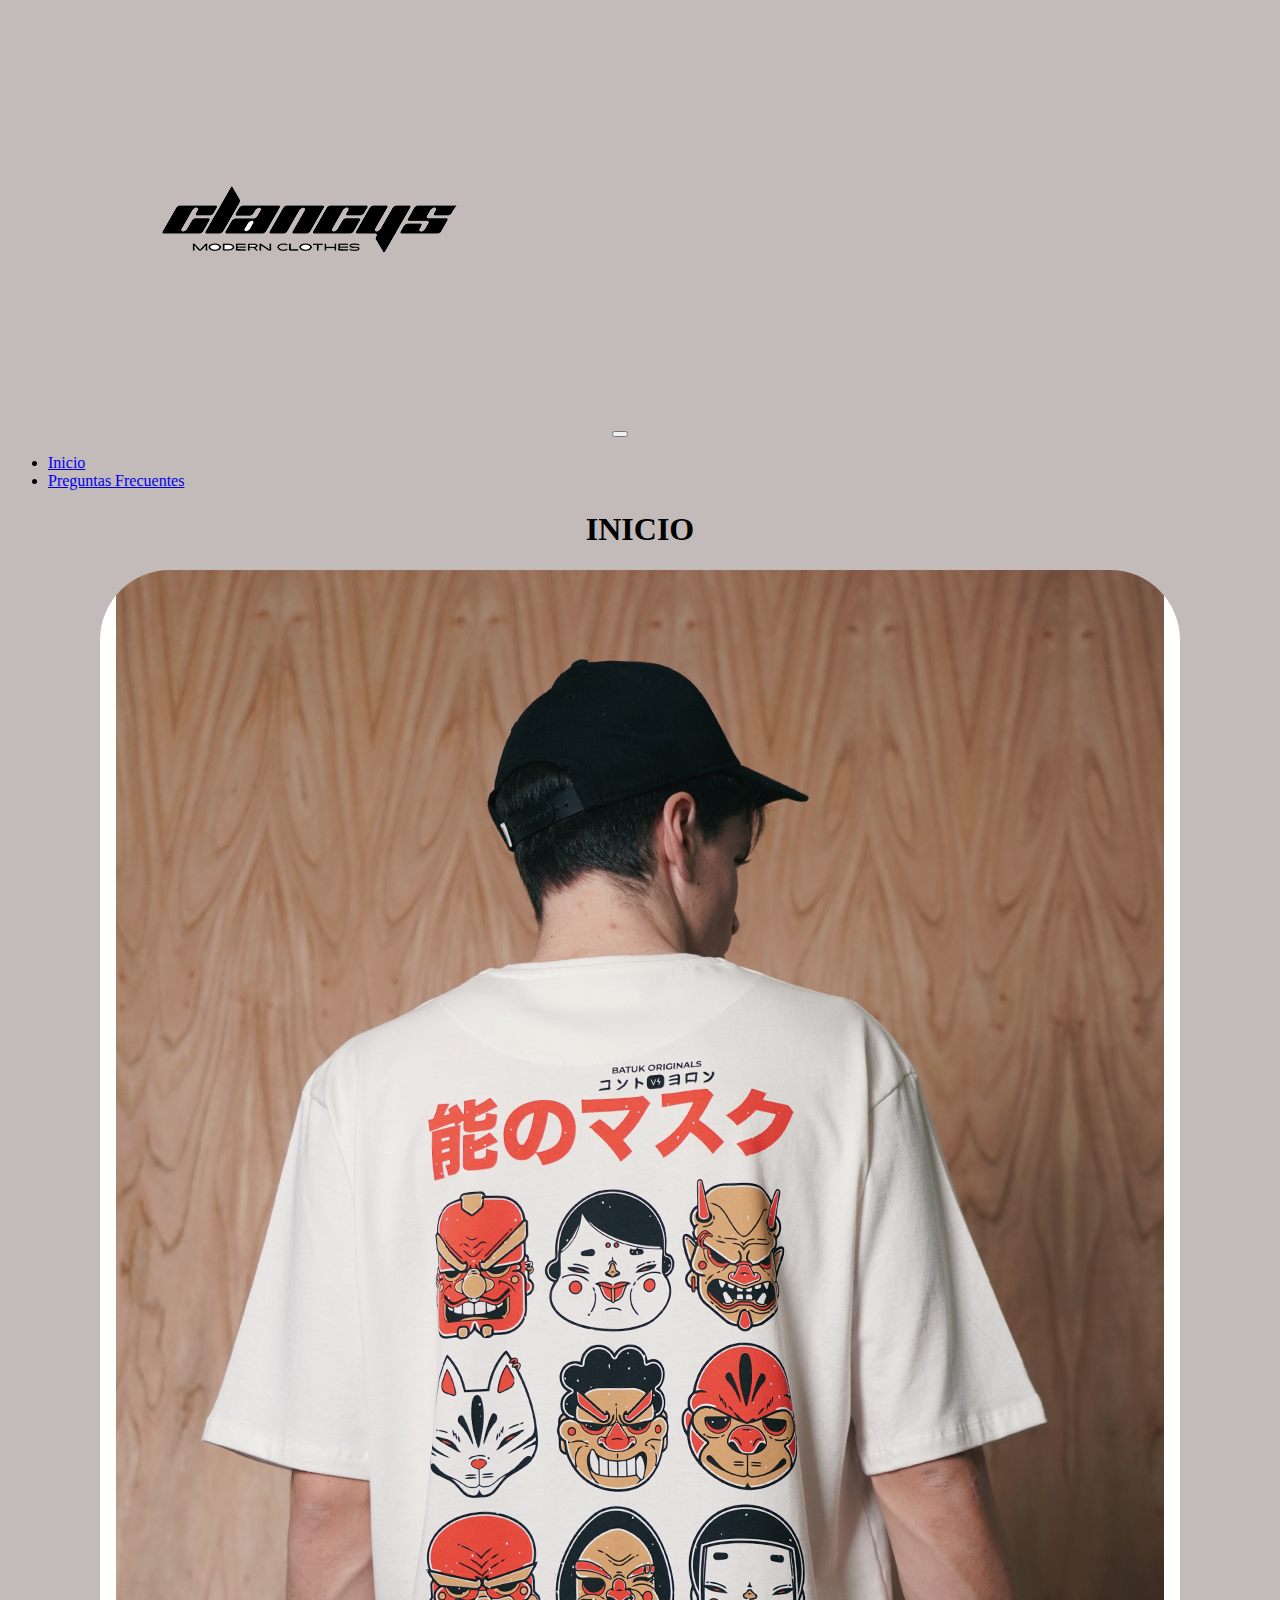
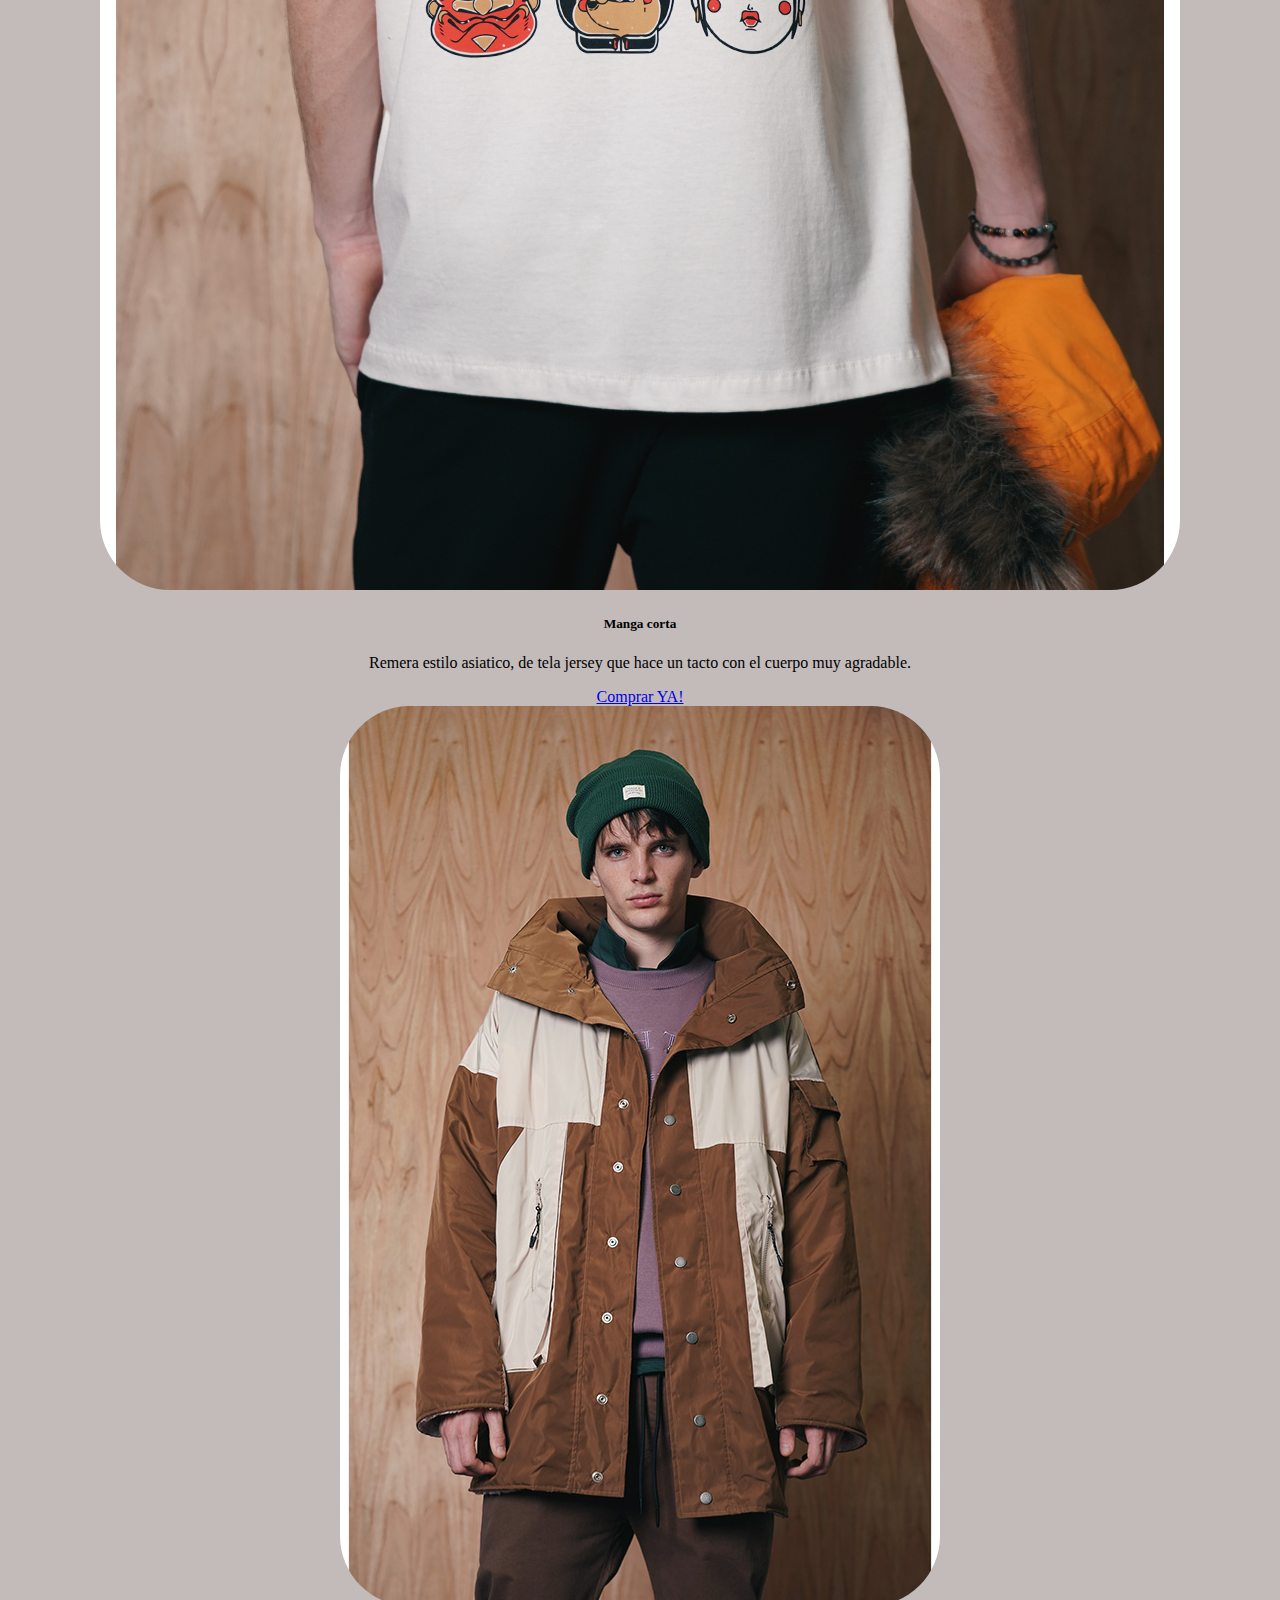
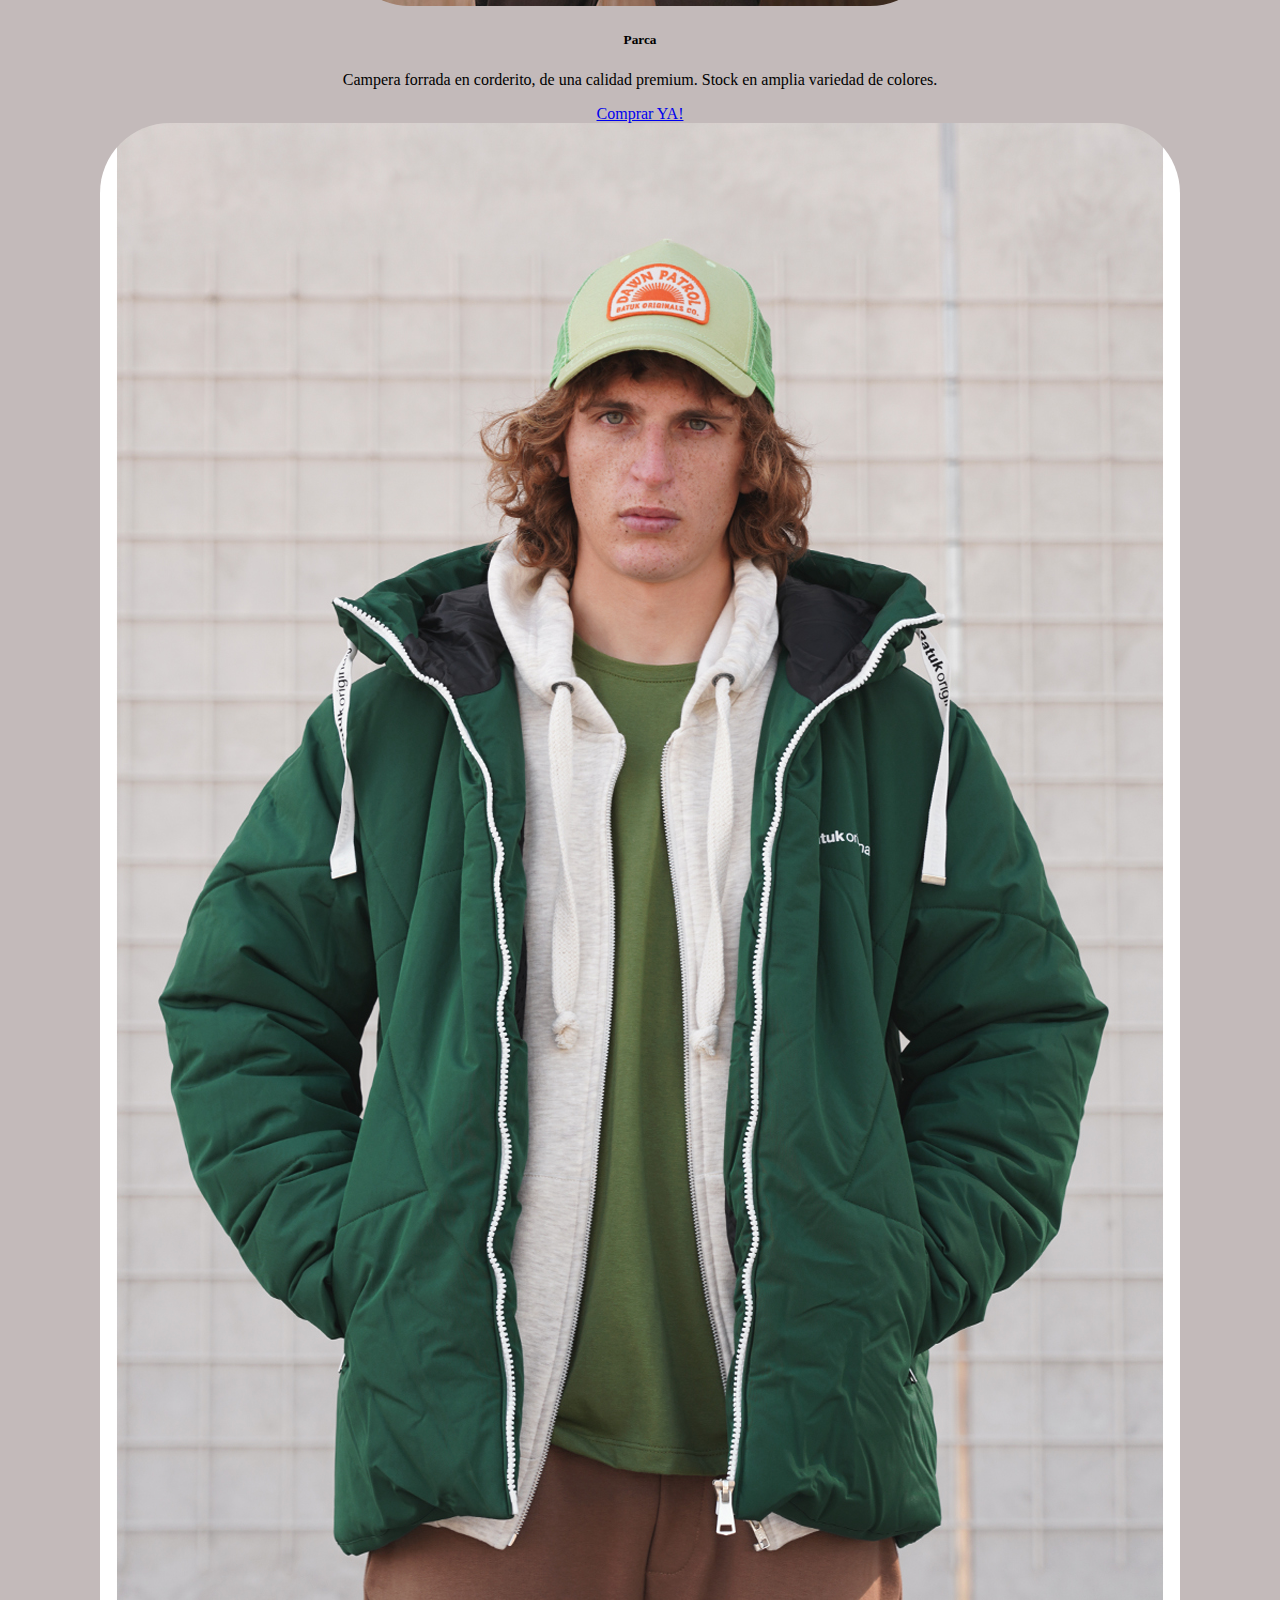
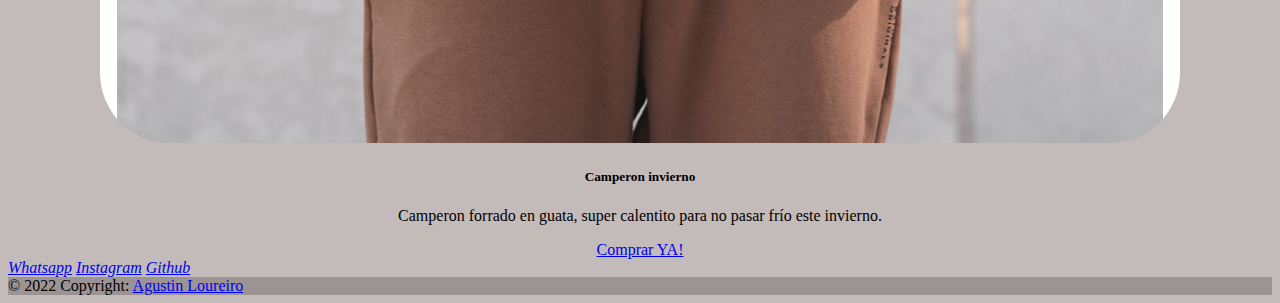
==== index.html @ 79a28f1b "agora sim" ====
<!doctype html>
<html lang="es">

<head>
    <!-- Required meta tags -->
    <meta charset="utf-8">
    <meta name="viewport" content="width=device-width, initial-scale=1">
    <!-- Bootstrap CSS -->
    <link href="https://cdn.jsdelivr.net/npm/bootstrap@5.1.3/dist/css/bootstrap.min.css" rel="stylesheet"
        integrity="sha384-1BmE4kWBq78iYhFldvKuhfTAU6auU8tT94WrHftjDbrCEXSU1oBoqyl2QvZ6jIW3" crossorigin="anonymous">
        <link href="https://unpkg.com/aos@2.3.1/dist/aos.css" rel="stylesheet">
        <!-- NUESTRO CSS -->
    <link rel="stylesheet" href="../css/estilo.css">
    <title>Clancys Boootstrap</title>
</head>

<body>
    <div class="container-fluid">
        <!-- LOGO + NAV -->
        <div class="row">
            <div class="col-12 col-lg-12">
                <nav class="navbar navbar-expand-lg navbar-light bgPrimario">
                    <div class="container-fluid">
                        <a class="navbar-brand" href="#"><img src="../assets/clancys.png" alt="" class="img-fluid"></a>
                        <button class="navbar-toggler" type="button" data-bs-toggle="collapse"
                            data-bs-target="#navbarNav" aria-controls="navbarNav" aria-expanded="false"
                            aria-label="Toggle navigation">
                            <span class="navbar-toggler-icon"></span>
                        </button>
                        <div class="collapse navbar-collapse justify-content-end" id="navbarNav">
                            <ul class="navbar-nav">
                                <li class="nav-item">
                                    <a class="nav-link active" aria-current="page" href="#">Inicio</a>
                                </li>
                                <li class="nav-item">
                                    <a class="nav-link" href="preguntasfrecuentes.html">Preguntas Frecuentes</a>
                                </li>
                            </ul>
                        </div>
                    </div>
                </nav>
            </div>
        </div>
    </div>
    <div class="container-fluid">
        <!-- CARRUSEL
        <div class="row mb-5">
            <div class="col-12 col-lg-12">
                <div id="carouselExampleIndicators" class="carousel slide p-5" data-bs-ride="carousel">
                    <div class="carousel-indicators">
                        <button type="button" data-bs-target="#carouselExampleIndicators" data-bs-slide-to="0"
                            class="active" aria-current="true" aria-label="Slide 1"></button>
                        <button type="button" data-bs-target="#carouselExampleIndicators" data-bs-slide-to="1"
                            aria-label="Slide 2"></button>
                        <button type="button" data-bs-target="#carouselExampleIndicators" data-bs-slide-to="2"
                            aria-label="Slide 3"></button>
                    </div>
                    <div class="carousel-inner">
                        <div class="carousel-item active">
                            <img src="../assets/foto11.png" class="d-block w-100" alt="Modelaje de prendas" >
                        </div>
                        <div class="carousel-item">
                            <img src="../assets/foto12.png" class="d-block w-100" alt="Modelaje de prendas" >
                        </div>
                        <div class="carousel-item">
                            <img src="../assets/foto13.png" class="d-block w-100" alt="Modelaje de prendas" >
                        </div>
                    </div>
                    <button class="carousel-control-prev" type="button" data-bs-target="#carouselExampleIndicators"
                        data-bs-slide="prev">
                        <span class="carousel-control-prev-icon" aria-hidden="true"></span>
                        <span class="visually-hidden">Previous</span>
                    </button>
                    <button class="carousel-control-next" type="button" data-bs-target="#carouselExampleIndicators"
                        data-bs-slide="next">
                        <span class="carousel-control-next-icon" aria-hidden="true"></span>
                        <span class="visually-hidden">Next</span>
                    </button>
                </div>
            </div>
        </div>
    </div> -->
    <main class="container-fluid">
        <!-- CONTENIDO -->
        <div class="row">
            <div class="col-12 col-lg-12 ">
                <h1 class="tittle centrar mb-5">INICIO</h1>
            </div>
            <div class="row ">
                <div class="col-12 col-lg-4">
                    <div class="card centrar m-5">
                        <img src="../assets/img3.jpg" class="card-img-top" alt="...">
                        <div class="card-body">
                            <h5 class="card-title">Manga corta</h5>
                            <p class="card-text">Remera estilo asiatico, de tela jersey que hace un tacto con el cuerpo muy agradable.</p>
                            <a href="https://clancys.empretienda.com.ar/" class="btn btn-primary">Comprar YA!</a>
                        </div>
                    </div>
                </div>
                <div class="col-12 col-lg-4">
                    <div class="card centrar m-5">
                        <img src="../assets/img1.jpg" class="card-img-top" alt="...">
                        <div class="card-body">
                            <h5 class="card-title">Parca</h5>
                            <p class="card-text">Campera forrada en corderito, de una calidad premium. Stock en amplia variedad de colores.</p>
                            <a href="https://clancys.empretienda.com.ar/" class="btn btn-primary">Comprar YA!</a>
                        </div>
                    </div>
                </div>
                <div class="col-12 col-lg-4">
                    <div class="card centrar m-5">
                        <img src="../assets/img2.jpg" class="card-img-top" alt="...">
                        <div class="card-body">
                            <h5 class="card-title">Camperon invierno</h5>
                            <p class="card-text">Camperon forrado en guata, super calentito para no pasar frío este invierno.</p>
                            <a href="https://clancys.empretienda.com.ar/" class="btn btn-primary">Comprar YA!</a>
                        </div>
                    </div>
                </div>
            </div>
        </div>
    </main>
    <footer class="bg-danger text-center text-white">
        <!-- Grid container -->
        <div class="container p-4 pb-0">
            <!-- Section: Social media -->
            <section class="mb-4">
                <!-- Wpp -->
                <a class="btn btn-outline-light btn-floating m-1" href="https://wa.me/5491159362683" role="button"><i
                        class="fab fa-google">Whatsapp</i></a>
                <!-- Instagram -->
                <a class="btn btn-outline-light btn-floating m-1" href="https://www.instagram.com/" target="_blank"
                    role="button"><i class="fab fa-instagram">Instagram</i></a>
                <!-- Github -->
                <a class="btn btn-outline-light btn-floating m-1" href="https://github.com/AgusLoureiro" target="_blank"
                    role="button"><i class="fab fa-github">Github</i></a>
            </section>
            <!-- Section: Social media -->
        </div>
        <!-- Grid container -->
        <!-- Copyright -->
        <div class="text-center p-3" style="background-color: rgba(0, 0, 0, 0.2);">
            © 2022 Copyright:
            <a class="text-white" href="https://mdbootstrap.com/">Agustin Loureiro</a>
        </div>
        <!-- Copyright -->
    </footer>
    <script src="https://unpkg.com/aos@2.3.1/dist/aos.js"></script>
    <!-- Option 1: Bootstrap Bundle with Popper -->
    <script src="https://cdn.jsdelivr.net/npm/bootstrap@5.1.3/dist/js/bootstrap.bundle.min.js"
        integrity="sha384-ka7Sk0Gln4gmtz2MlQnikT1wXgYsOg+OMhuP+IlRH9sENBO0LRn5q+8nbTov4+1p"
        crossorigin="anonymous"></script>

</body>

</html>
---- css/estilo.css ----
@media only screen and (max-width: 768px){
	.navbar-brand{width: 60%;}
}
.centrar{text-align: center;}
@media only screen and (max-width: 1024px){
	.navbar-collapse {
		justify-content: flex-end;
	}
}
.bgColor{
	color: var(--bs-red);
}

.parraf{
	font-size: 1.5rem;
	padding-left: 2rem;

}
body{
	background-color:#C3BABA;
}

img{
	border-radius: 70px;
}
.tittle{
	color: var(--bs-danger);
}
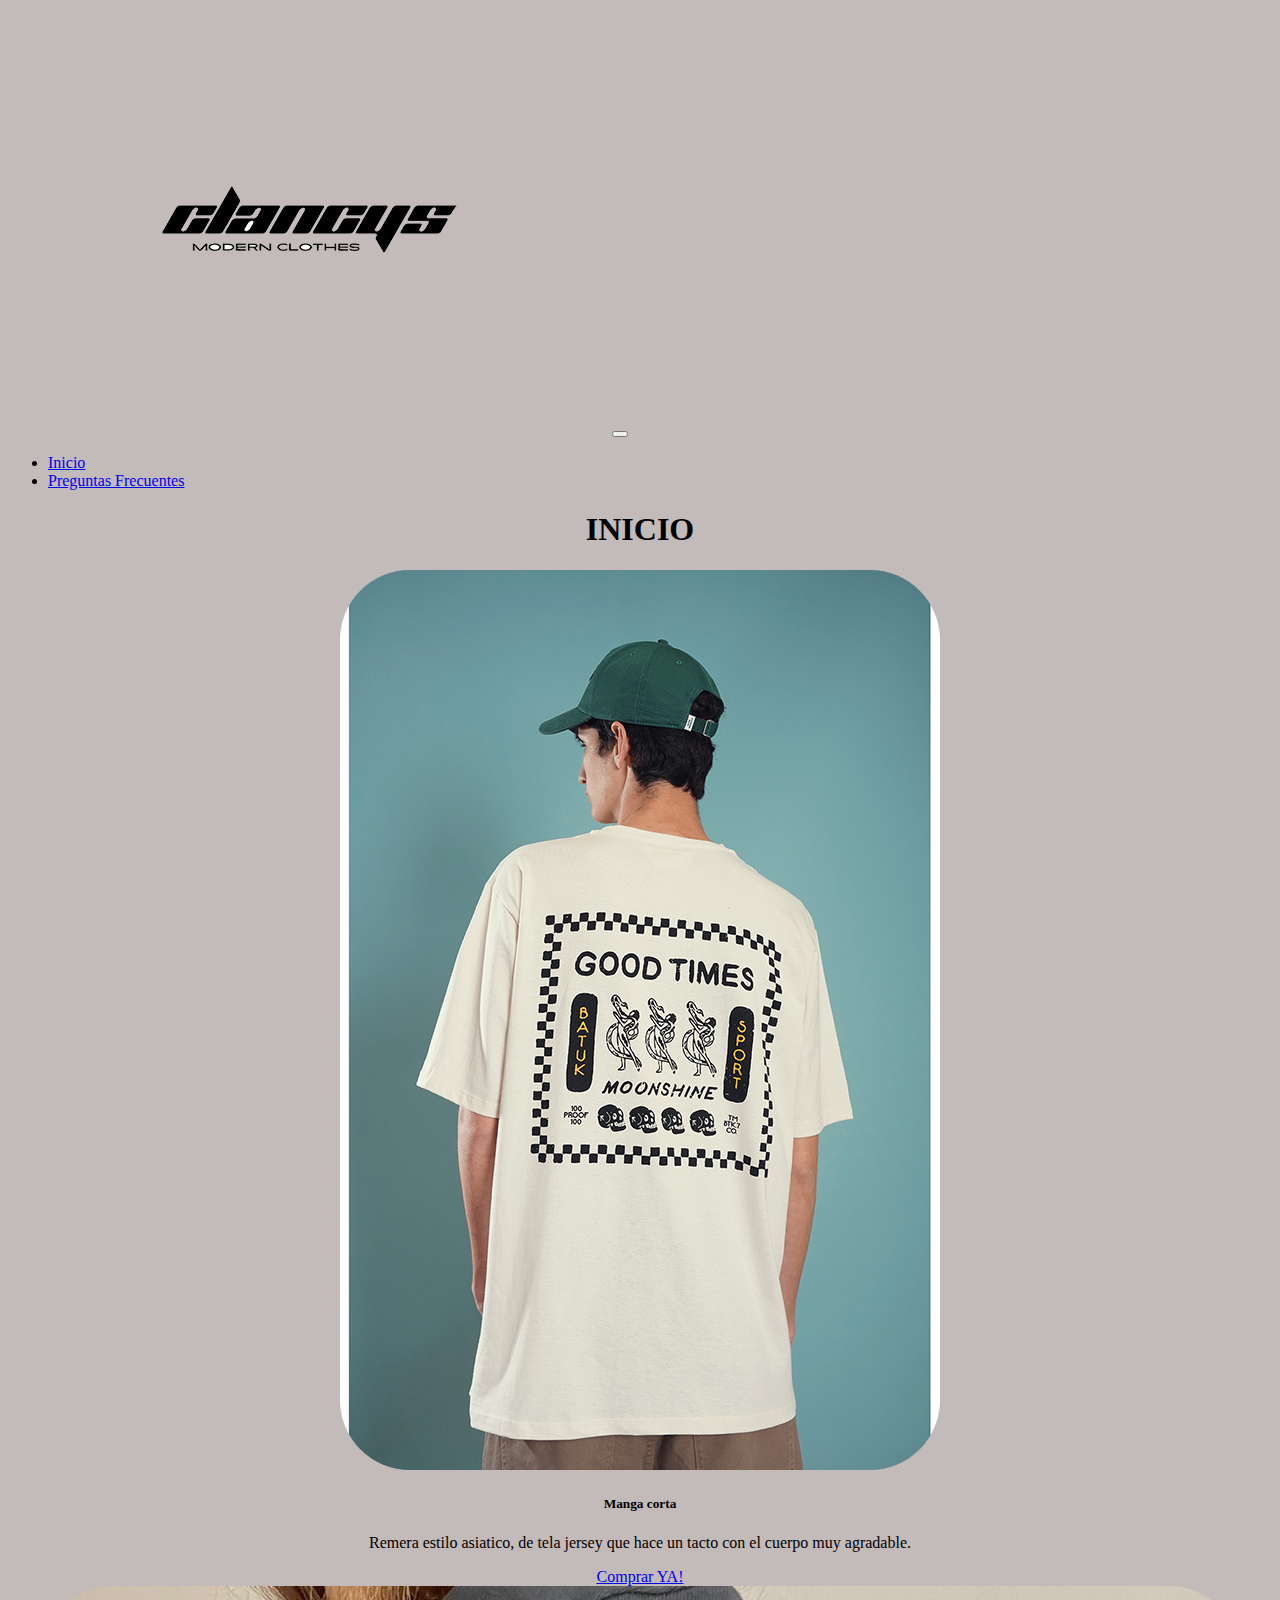
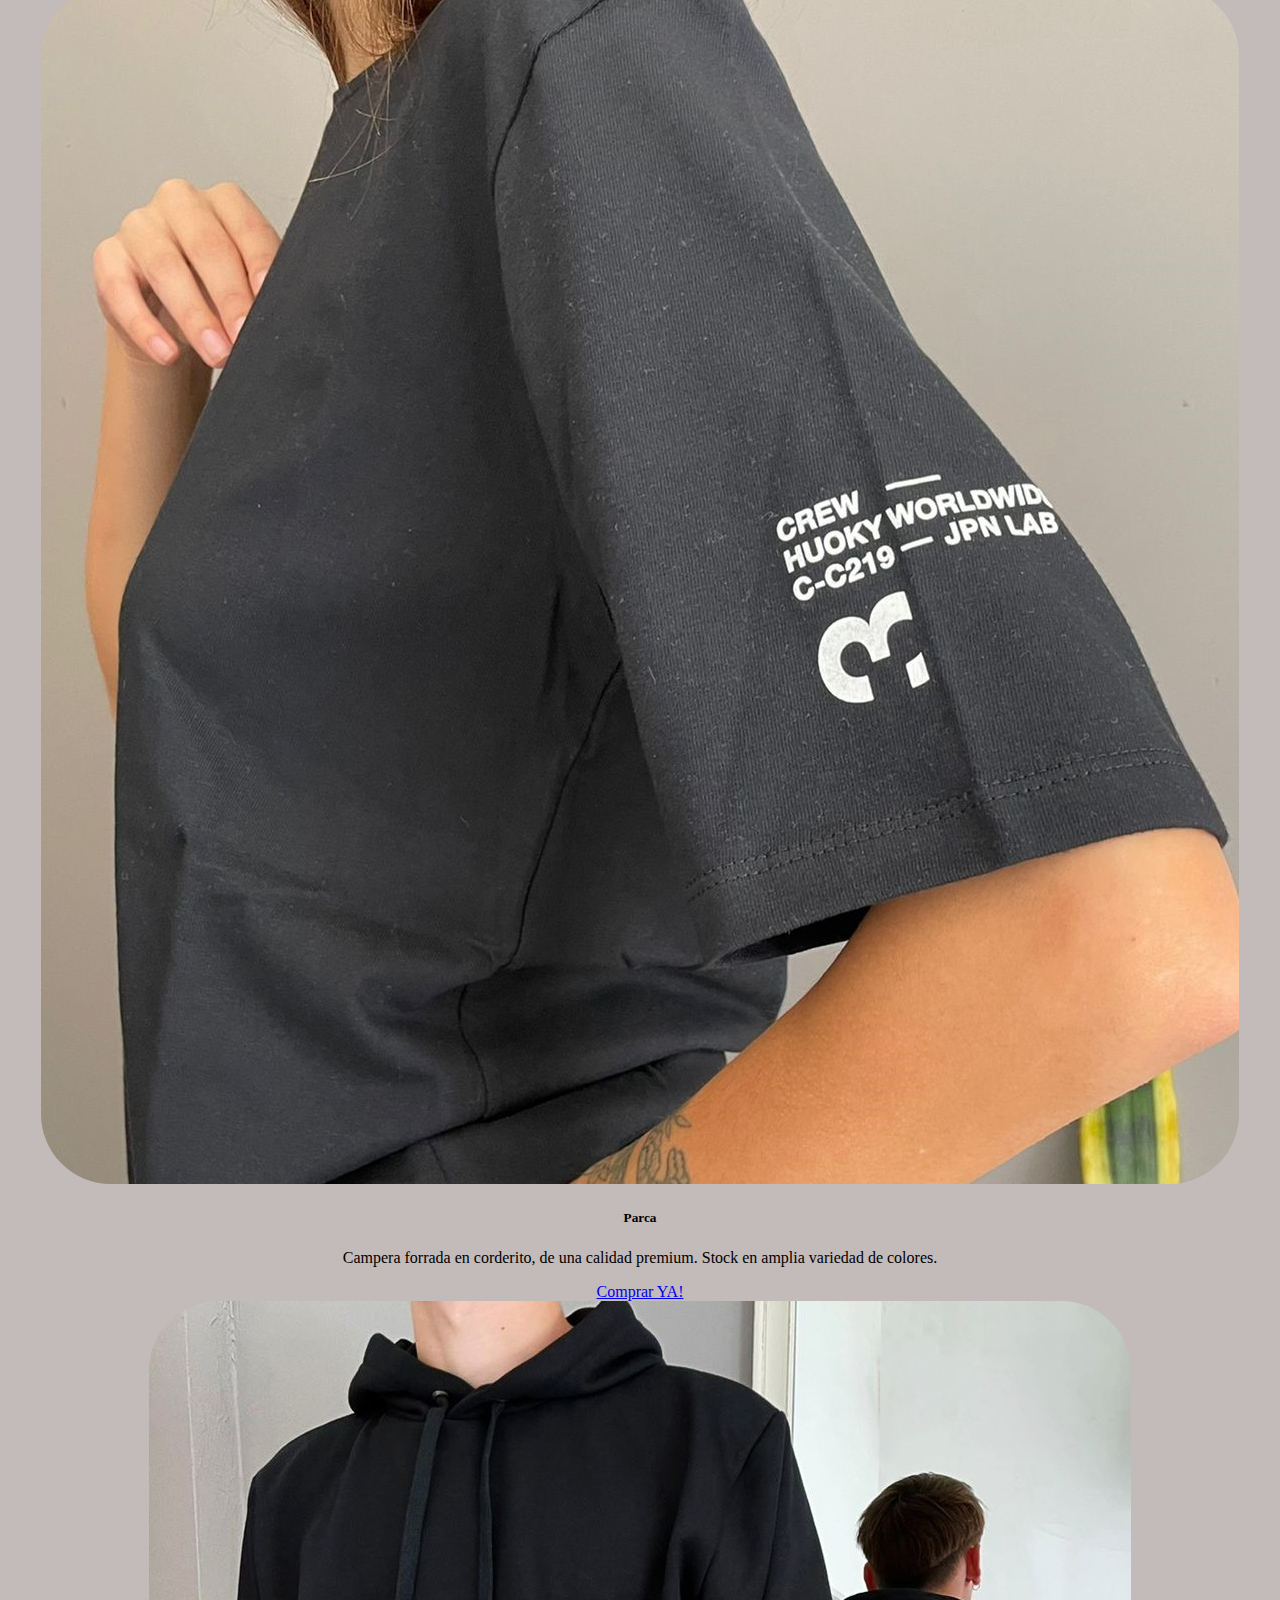
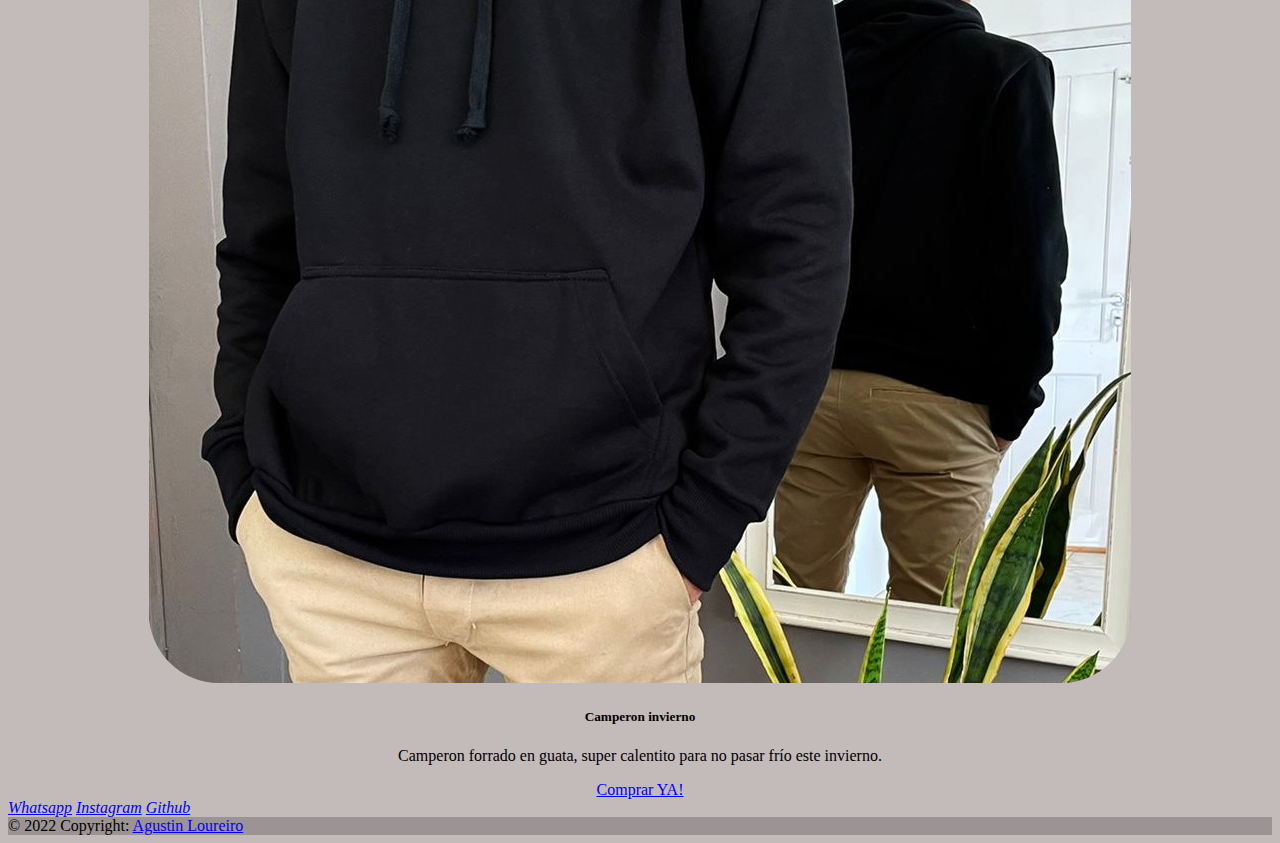
==== commit 097ba5fe: "agregando nuevo linkeo de img" ====
--- a/index.html
+++ b/index.html
@@ -21,7 +21,7 @@
             <div class="col-12 col-lg-12">
                 <nav class="navbar navbar-expand-lg navbar-light bgPrimario">
                     <div class="container-fluid">
-                        <a class="navbar-brand" href="#"><img src="../assets/clancys.png" alt="" class="img-fluid"></a>
+                        <a class="navbar-brand" href="#"><img src="assets/clancys.png" alt="" class="img-fluid"></a>
                         <button class="navbar-toggler" type="button" data-bs-toggle="collapse"
                             data-bs-target="#navbarNav" aria-controls="navbarNav" aria-expanded="false"
                             aria-label="Toggle navigation">
@@ -89,7 +89,7 @@
             <div class="row ">
                 <div class="col-12 col-lg-4">
                     <div class="card centrar m-5">
-                        <img src="../assets/img3.jpg" class="card-img-top" alt="...">
+                        <img src="assets/foto2.jpg" class="card-img-top" alt="...">
                         <div class="card-body">
                             <h5 class="card-title">Manga corta</h5>
                             <p class="card-text">Remera estilo asiatico, de tela jersey que hace un tacto con el cuerpo muy agradable.</p>
@@ -99,7 +99,7 @@
                 </div>
                 <div class="col-12 col-lg-4">
                     <div class="card centrar m-5">
-                        <img src="../assets/img1.jpg" class="card-img-top" alt="...">
+                        <img src="assets/foto12.png" class="card-img-top" alt="...">
                         <div class="card-body">
                             <h5 class="card-title">Parca</h5>
                             <p class="card-text">Campera forrada en corderito, de una calidad premium. Stock en amplia variedad de colores.</p>
@@ -109,7 +109,7 @@
                 </div>
                 <div class="col-12 col-lg-4">
                     <div class="card centrar m-5">
-                        <img src="../assets/img2.jpg" class="card-img-top" alt="...">
+                        <img src="assets/foto13.png" class="card-img-top" alt="...">
                         <div class="card-body">
                             <h5 class="card-title">Camperon invierno</h5>
                             <p class="card-text">Camperon forrado en guata, super calentito para no pasar frío este invierno.</p>
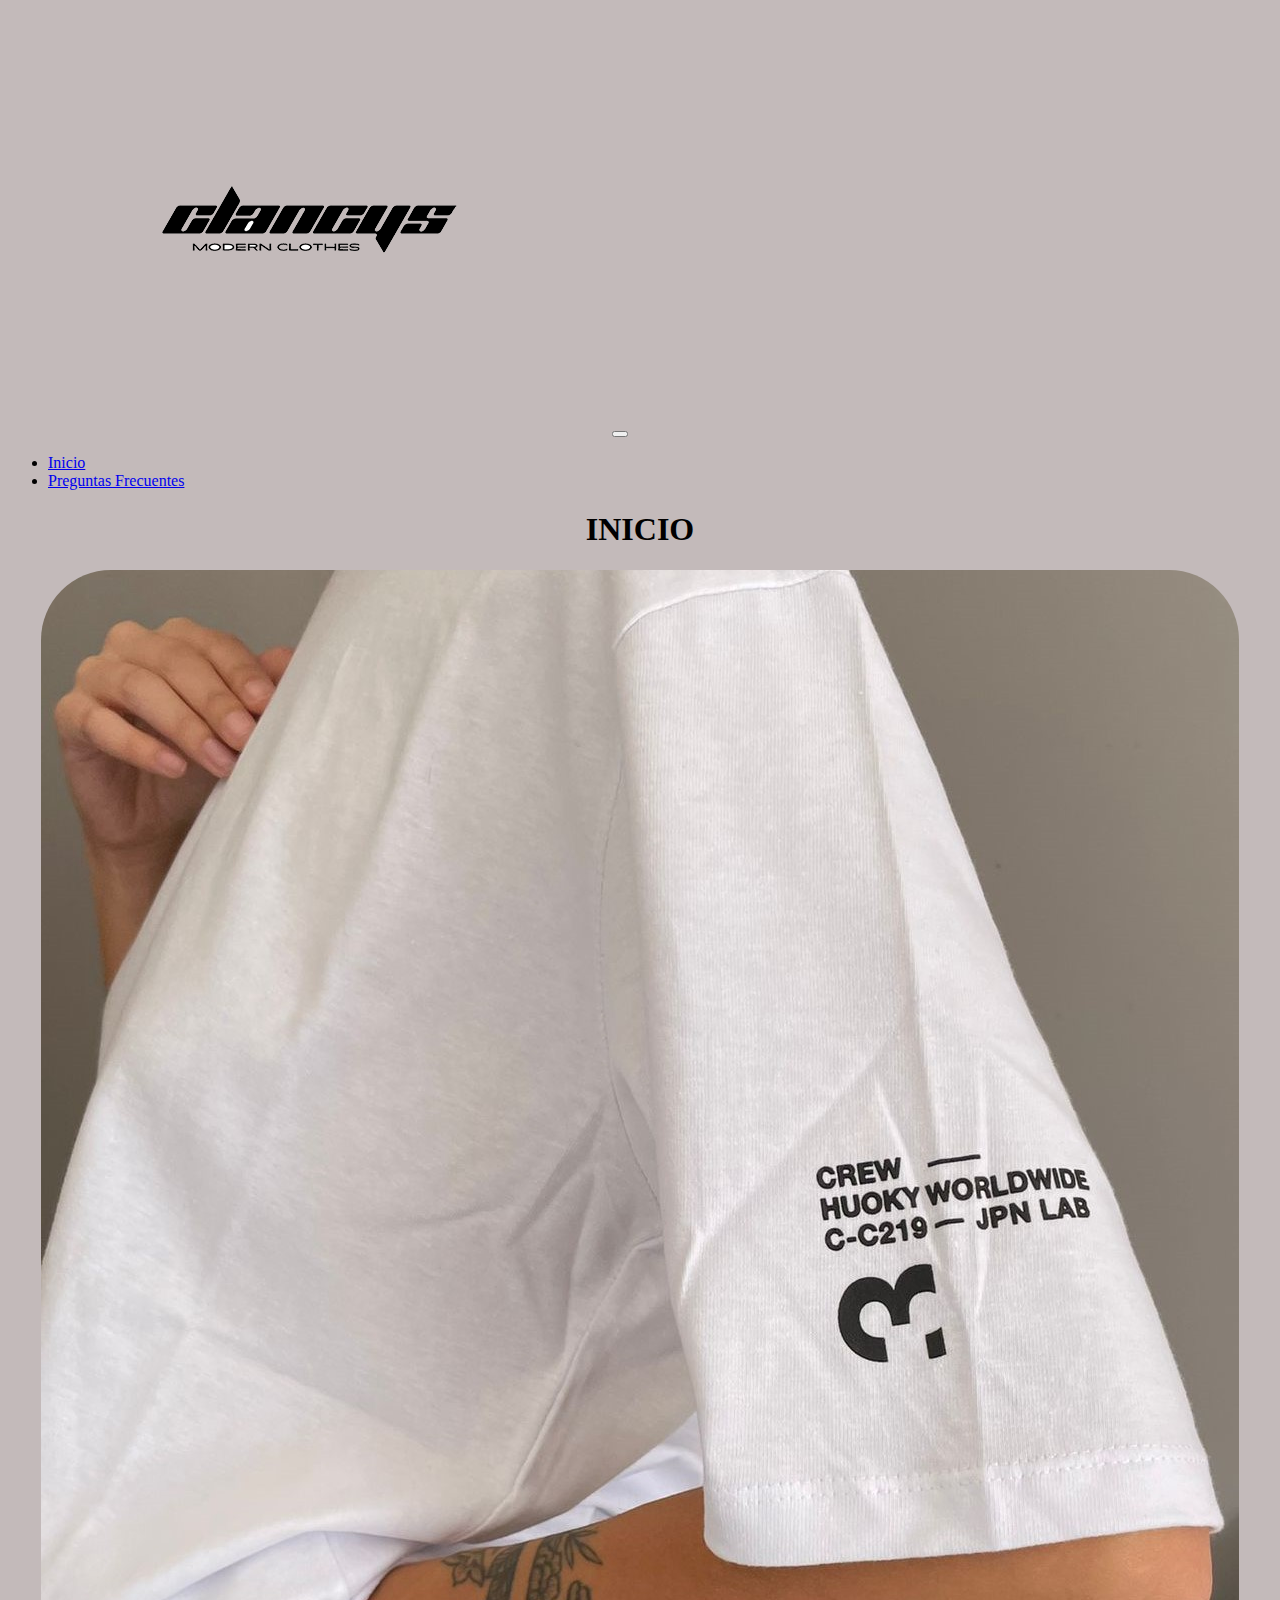
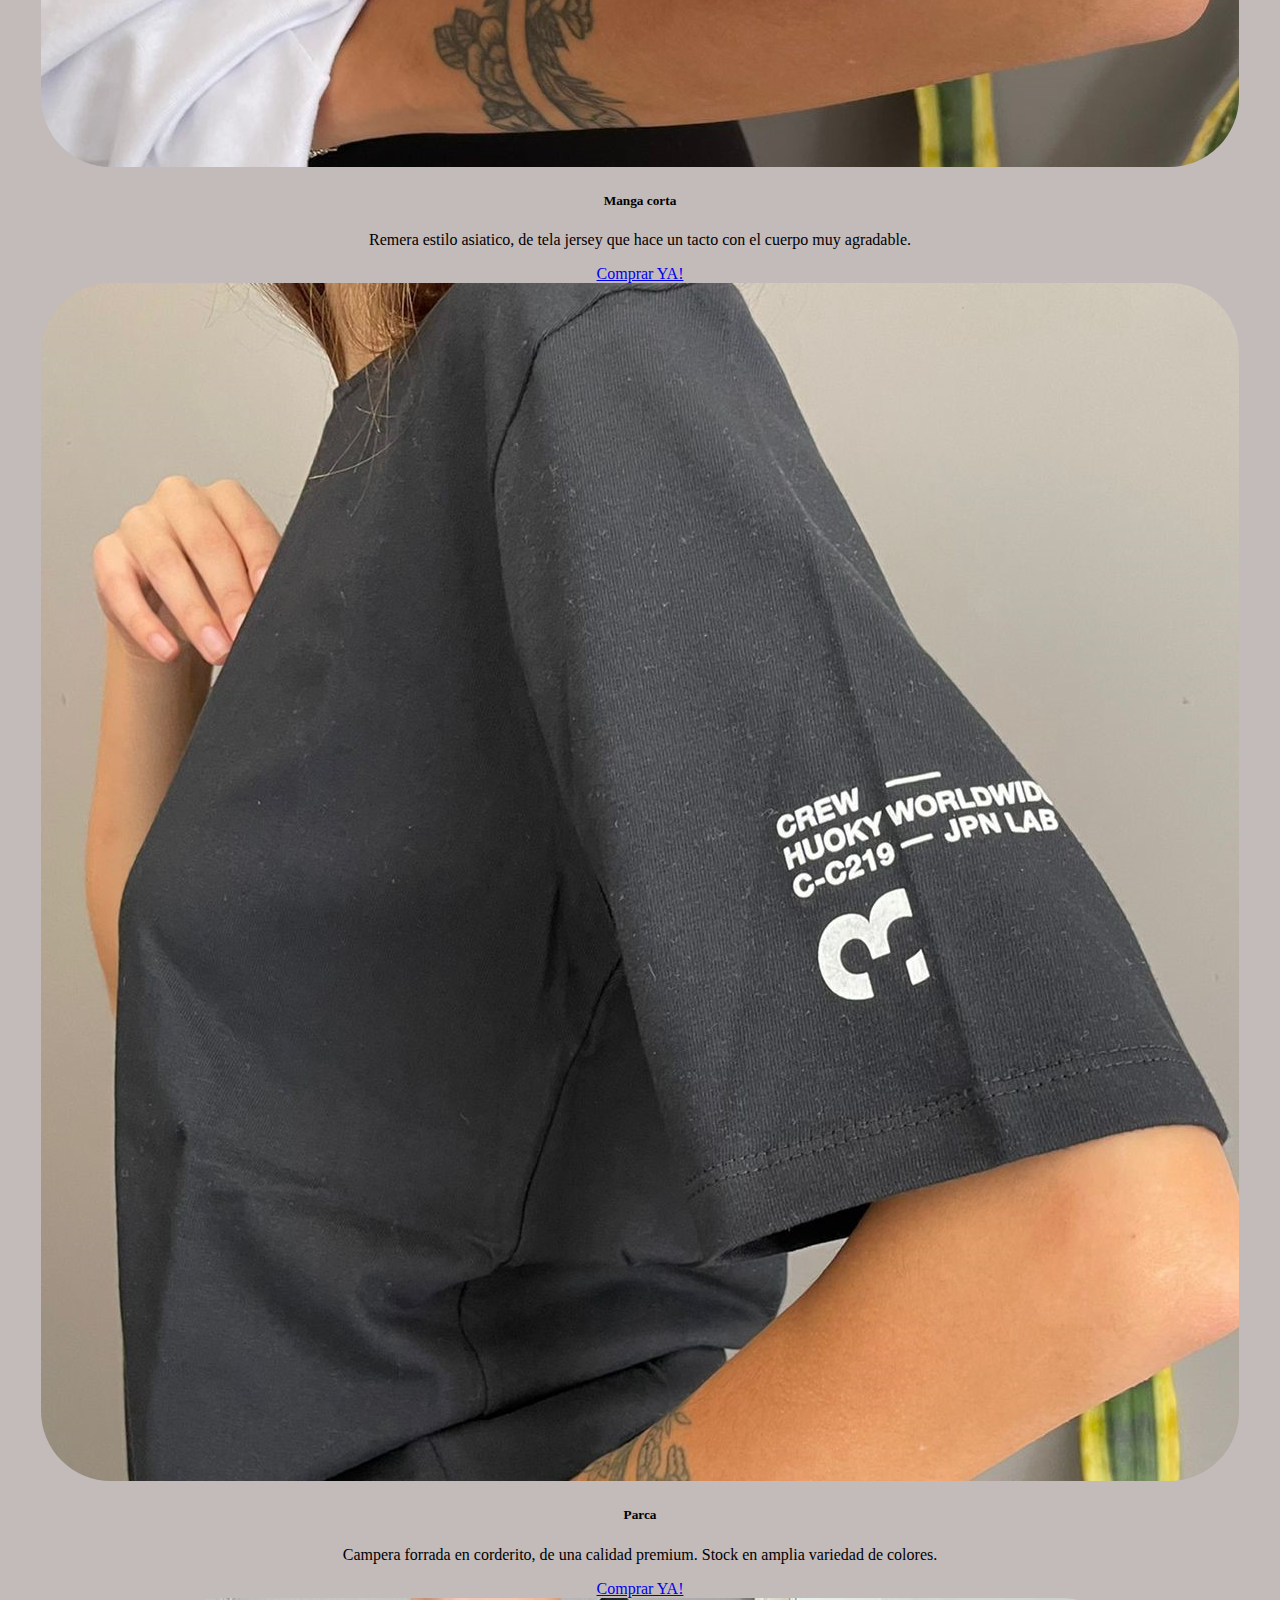
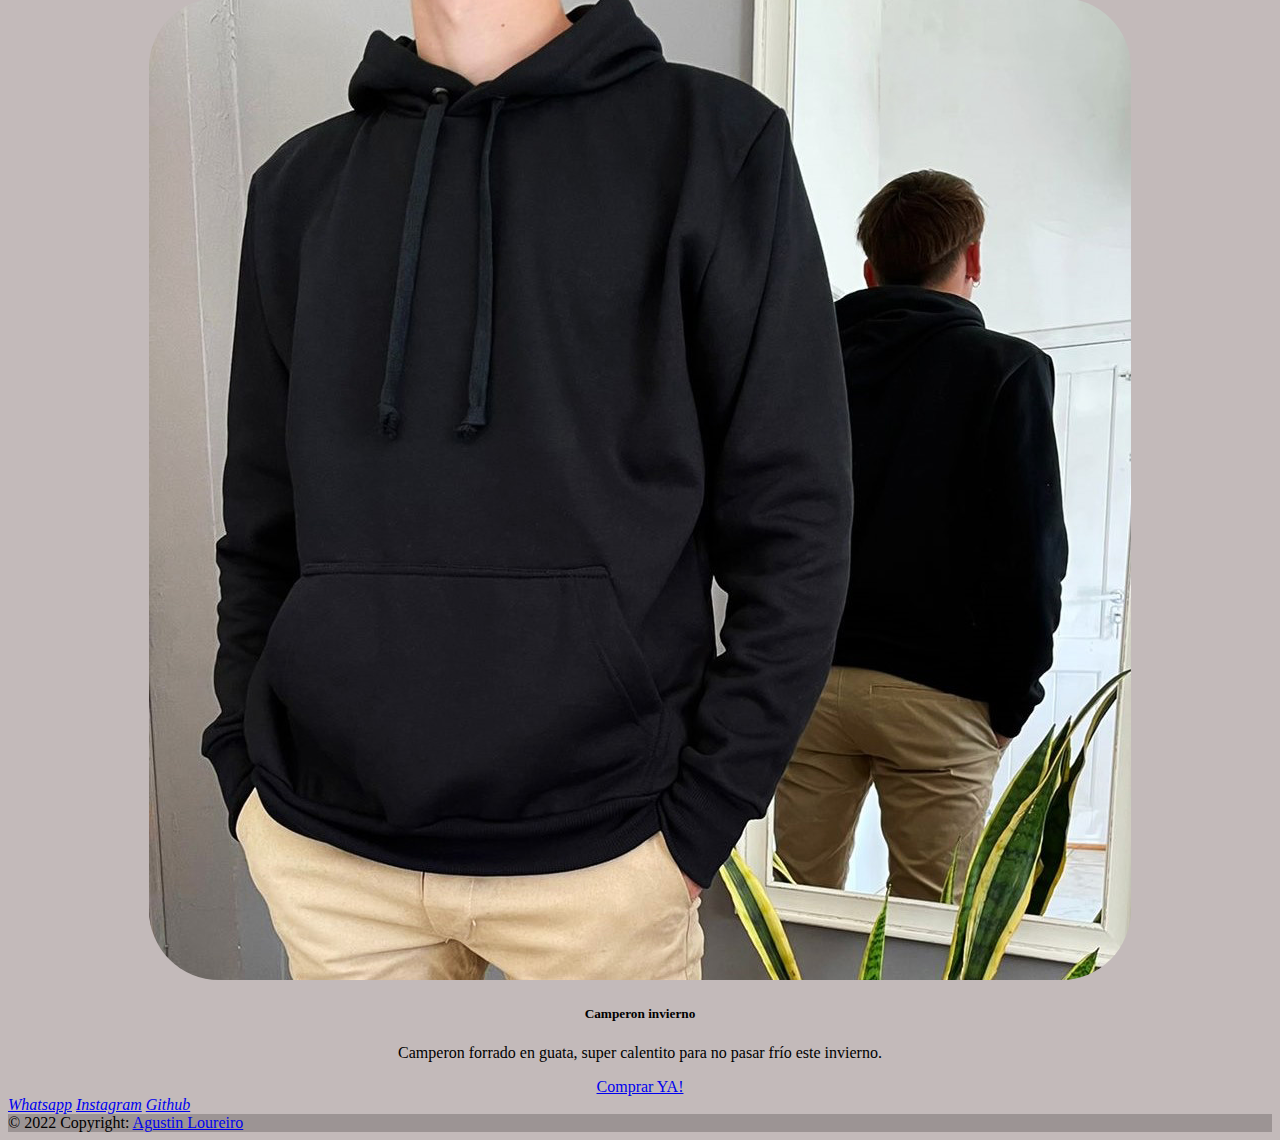
==== commit 12898689: "arreglando bugs" ====
--- a/index.html
+++ b/index.html
@@ -30,10 +30,10 @@
                         <div class="collapse navbar-collapse justify-content-end" id="navbarNav">
                             <ul class="navbar-nav">
                                 <li class="nav-item">
-                                    <a class="nav-link active" aria-current="page" href="#">Inicio</a>
+                                    <a class="nav-link active" aria-current="page" href="index.html">Inicio</a>
                                 </li>
                                 <li class="nav-item">
-                                    <a class="nav-link" href="preguntasfrecuentes.html">Preguntas Frecuentes</a>
+                                    <a class="nav-link" href="pages/preguntasfrecuentes.html">Preguntas Frecuentes</a>
                                 </li>
                             </ul>
                         </div>
@@ -89,7 +89,7 @@
             <div class="row ">
                 <div class="col-12 col-lg-4">
                     <div class="card centrar m-5">
-                        <img src="assets/foto2.jpg" class="card-img-top" alt="...">
+                        <img src="assets/foto11.png" class="card-img-top" alt="...">
                         <div class="card-body">
                             <h5 class="card-title">Manga corta</h5>
                             <p class="card-text">Remera estilo asiatico, de tela jersey que hace un tacto con el cuerpo muy agradable.</p>
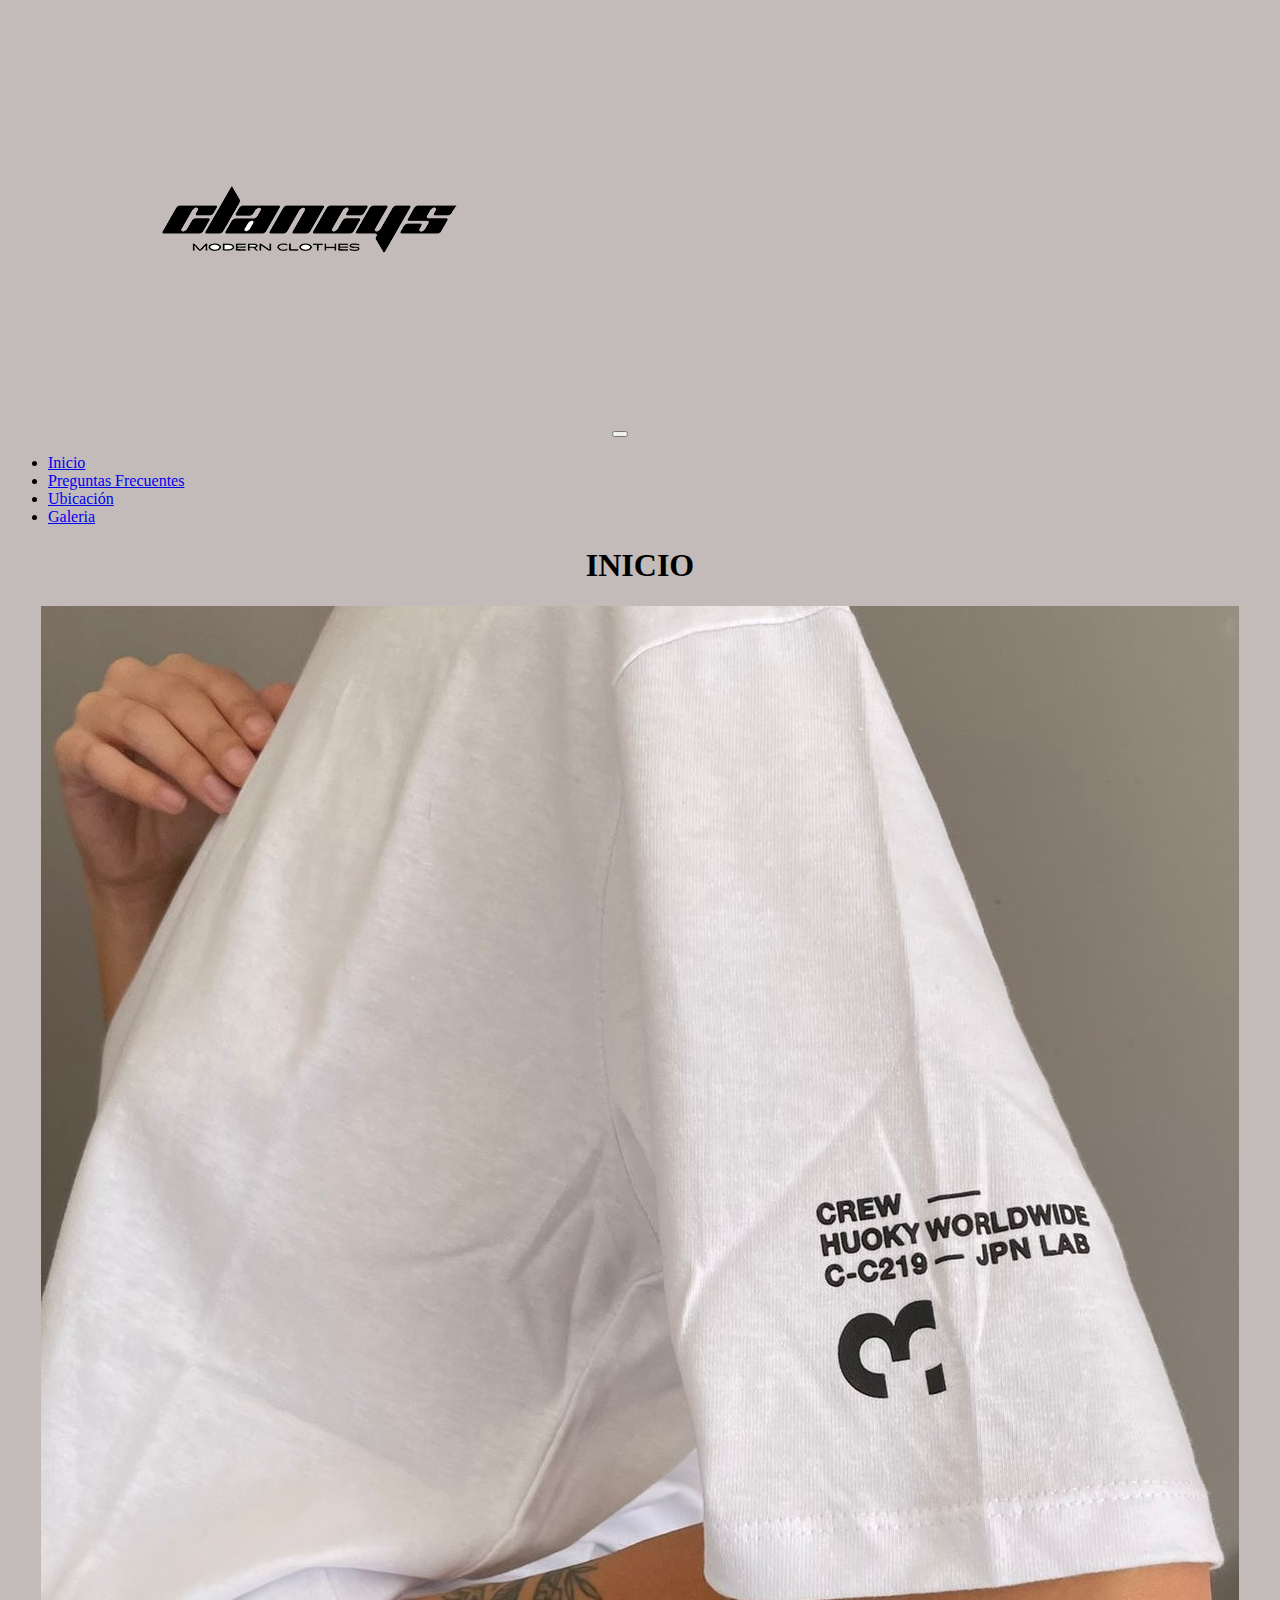
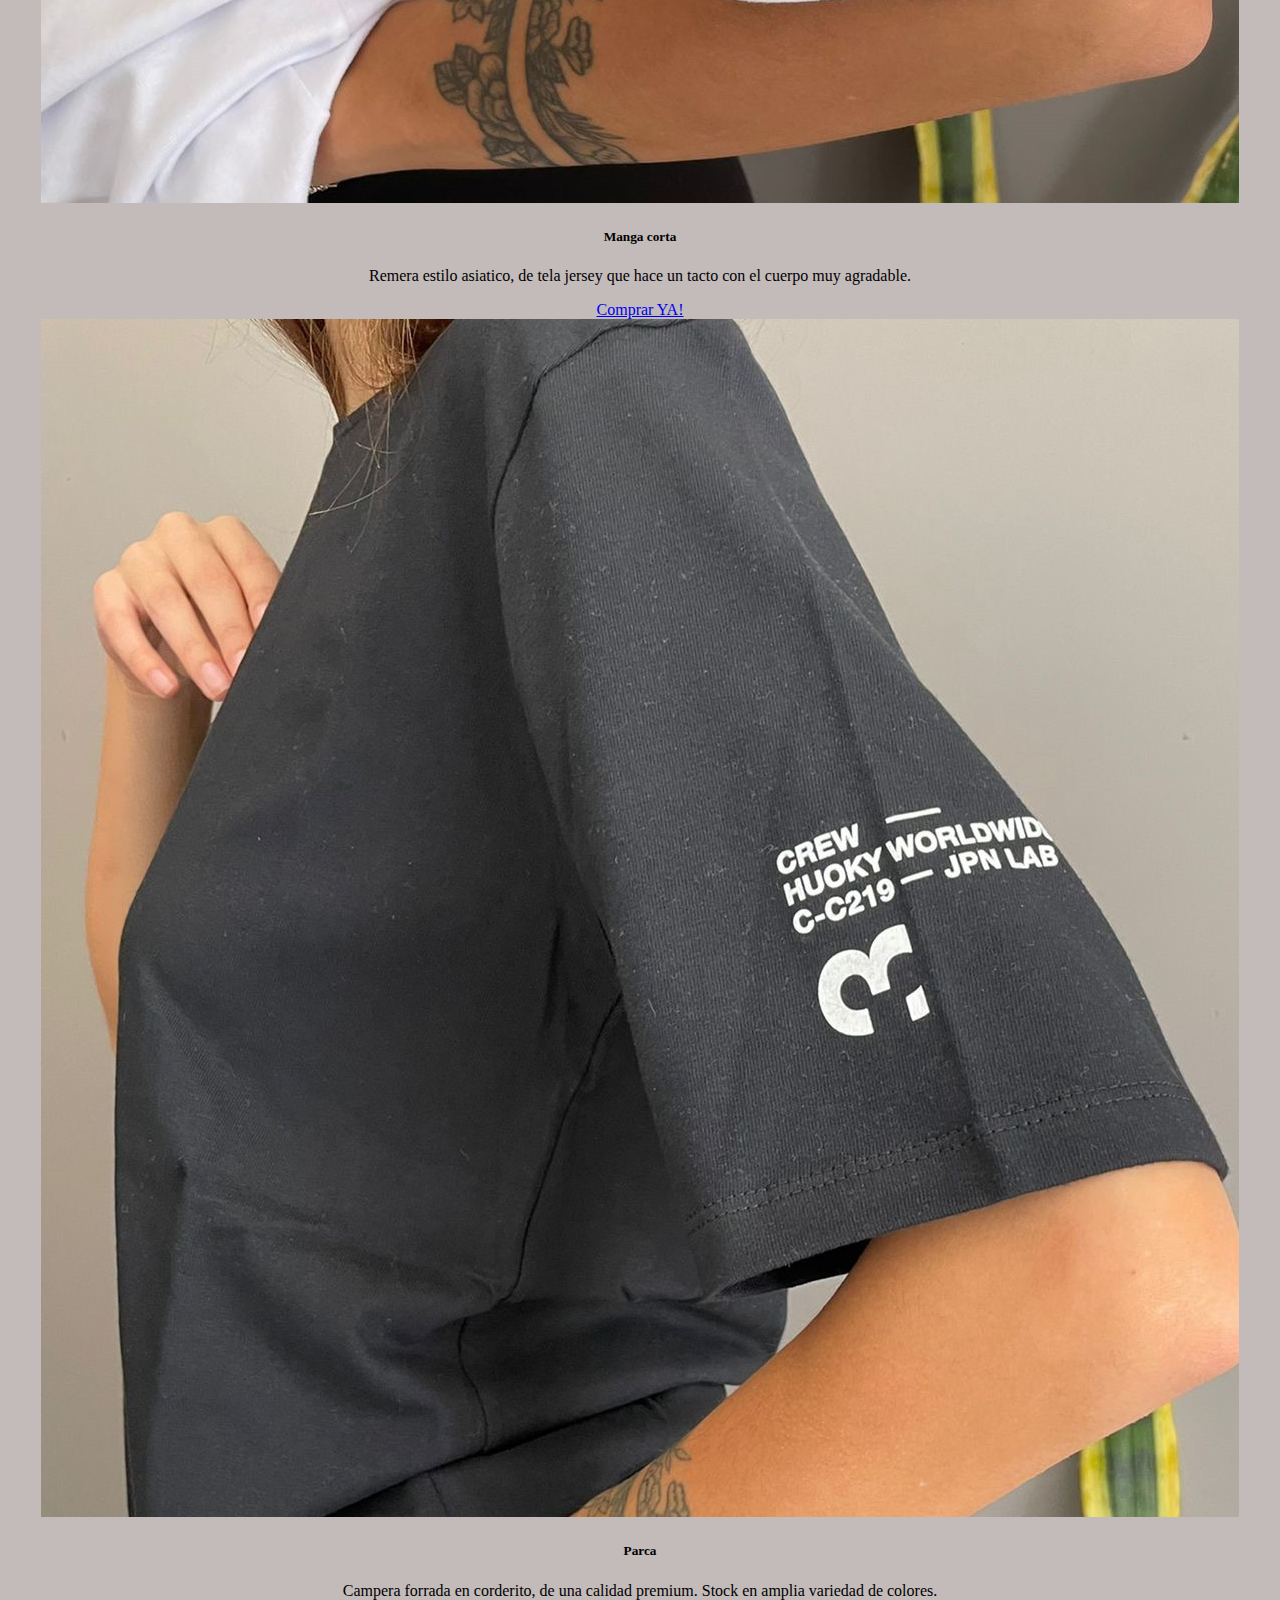
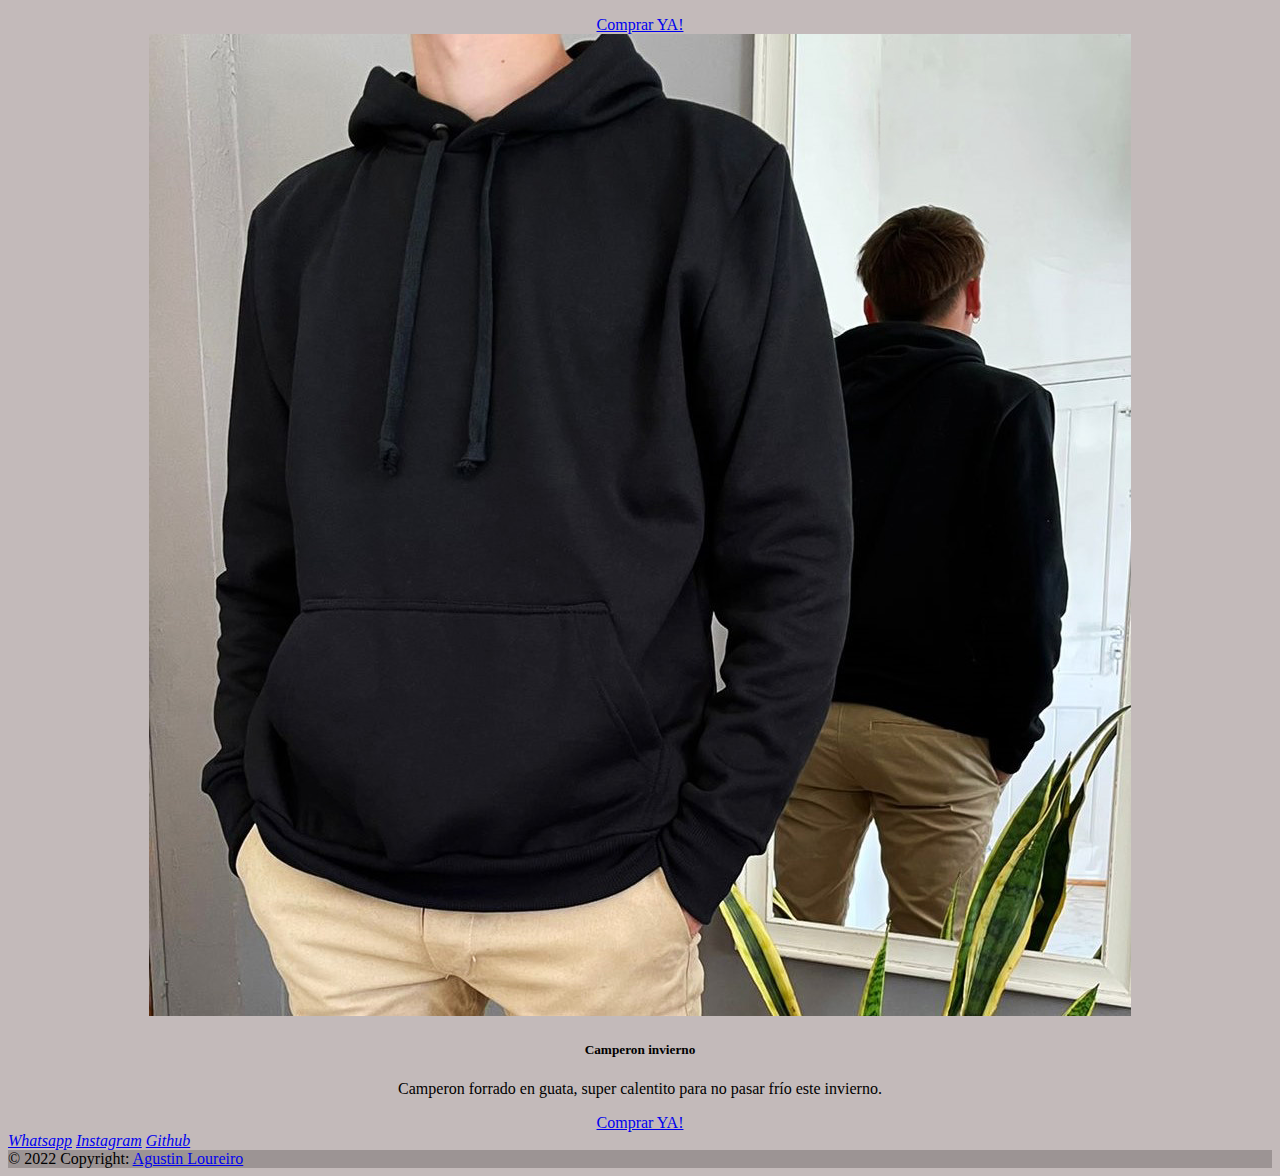
==== commit 7ec7aee8: "finalizando las 5 secciones" ====
--- a/index.html
+++ b/index.html
@@ -1,6 +1,5 @@
 <!doctype html>
 <html lang="es">
-
 <head>
     <!-- Required meta tags -->
     <meta charset="utf-8">
@@ -10,7 +9,7 @@
         integrity="sha384-1BmE4kWBq78iYhFldvKuhfTAU6auU8tT94WrHftjDbrCEXSU1oBoqyl2QvZ6jIW3" crossorigin="anonymous">
         <link href="https://unpkg.com/aos@2.3.1/dist/aos.css" rel="stylesheet">
         <!-- NUESTRO CSS -->
-    <link rel="stylesheet" href="../css/estilo.css">
+    <link rel="stylesheet" href="css/estilo.css">
     <title>Clancys Boootstrap</title>
 </head>
 
@@ -34,6 +33,12 @@
                                 </li>
                                 <li class="nav-item">
                                     <a class="nav-link" href="pages/preguntasfrecuentes.html">Preguntas Frecuentes</a>
+                                </li>
+                                <li class="nav-item">
+                                    <a class="nav-link" href="pages/ubicacion.html">Ubicación</a>
+                                </li>
+                                <li class="nav-item">
+                                    <a class="nav-link" href="pages/galeria.html">Galeria</a>
                                 </li>
                             </ul>
                         </div>
@@ -84,7 +89,7 @@
         <!-- CONTENIDO -->
         <div class="row">
             <div class="col-12 col-lg-12 ">
-                <h1 class="tittle centrar mb-5">INICIO</h1>
+                <h1 class="centrar mb-5">INICIO</h1>
             </div>
             <div class="row ">
                 <div class="col-12 col-lg-4">
@@ -145,7 +150,6 @@
         </div>
         <!-- Copyright -->
     </footer>
-    <script src="https://unpkg.com/aos@2.3.1/dist/aos.js"></script>
     <!-- Option 1: Bootstrap Bundle with Popper -->
     <script src="https://cdn.jsdelivr.net/npm/bootstrap@5.1.3/dist/js/bootstrap.bundle.min.js"
         integrity="sha384-ka7Sk0Gln4gmtz2MlQnikT1wXgYsOg+OMhuP+IlRH9sENBO0LRn5q+8nbTov4+1p"
--- a/css/estilo.css
+++ b/css/estilo.css
@@ -20,10 +20,25 @@
 	background-color:#C3BABA;
 }
 
-img{
+/* img{
 	border-radius: 70px;
-}
+} */
 .tittle{
 	color: var(--bs-danger);
 }
 
+.ubi{
+	text-align: center;
+	color: var(--bs-danger)
+}
+.textUbi{
+	font-size: 1.5rem;
+}
+.maps{
+	display: flex;
+	align-items: center;
+	margin: 5;
+}
+.card-body{
+
+}